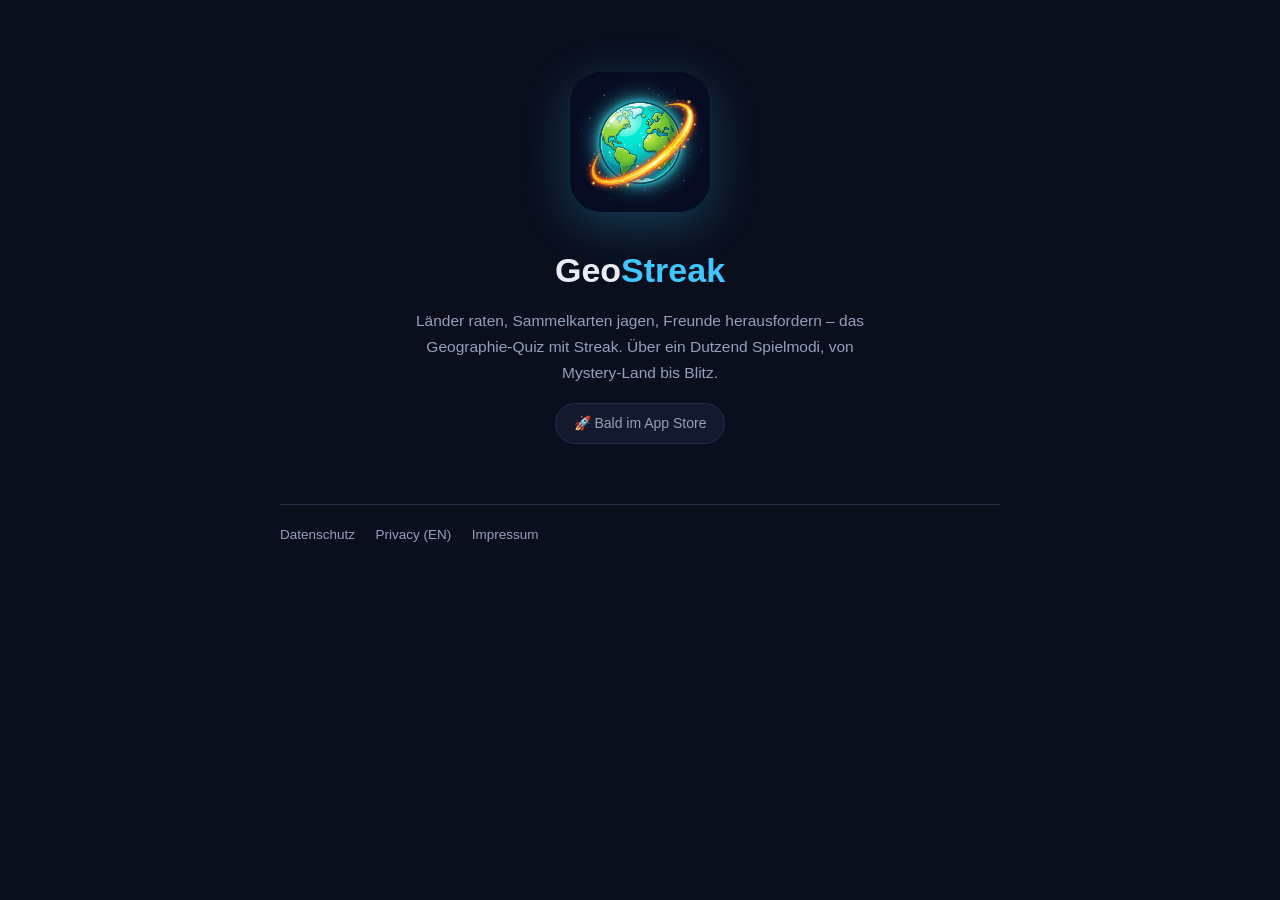
==== index.html @ 34bcbd34 "GeoStreak-Website: Landing, Datenschutz (de/en), Impressum Co-Authored-By: Claude Fable 5 <noreply@a" ====
<!DOCTYPE html>
<html lang="de">
<head>
  <meta charset="utf-8">
  <meta name="viewport" content="width=device-width, initial-scale=1">
  <title>GeoStreak – Das Geographie-Quiz</title>
  <meta name="description" content="GeoStreak: Länder raten, Karten sammeln, Freunde herausfordern. Das Geographie-Quiz mit Streak.">
  <link rel="icon" href="favicon.png">
  <link rel="stylesheet" href="style.css">
</head>
<body>
  <div class="wrap">
    <div class="hero">
      <img class="big" src="icon.png" alt="GeoStreak App-Icon">
      <h1>Geo<span style="color:var(--accent)">Streak</span></h1>
      <p>Länder raten, Sammelkarten jagen, Freunde herausfordern – das Geographie-Quiz mit Streak. Über ein Dutzend Spielmodi, von Mystery-Land bis Blitz.</p>
      <div class="badge">🚀 Bald im App Store</div>
    </div>
    <footer>
      <a href="datenschutz.html">Datenschutz</a>
      <a href="privacy.html">Privacy (EN)</a>
      <a href="impressum.html">Impressum</a>
    </footer>
  </div>
</body>
</html>
---- style.css ----
:root {
  --bg: #0a0f1e;
  --card: #131a2e;
  --line: #232c47;
  --text: #e8edf8;
  --muted: #93a0bc;
  --accent: #3ec8ff;
  --accent2: #fbbf24;
}
* { box-sizing: border-box; }
body {
  margin: 0;
  background: var(--bg);
  color: var(--text);
  font-family: -apple-system, BlinkMacSystemFont, "Segoe UI", Roboto, sans-serif;
  line-height: 1.65;
}
.wrap { max-width: 760px; margin: 0 auto; padding: 32px 20px 60px; }
header.site { display: flex; align-items: center; gap: 14px; margin-bottom: 28px; }
header.site img { width: 52px; height: 52px; border-radius: 13px; }
header.site .name { font-size: 24px; font-weight: 800; }
header.site .name span { color: var(--accent); }
header.site a { text-decoration: none; color: inherit; display: flex; align-items: center; gap: 14px; }
h1 { font-size: 26px; margin: 0 0 6px; }
h2 { font-size: 18px; margin: 28px 0 8px; color: var(--accent); }
p, li { color: var(--text); font-size: 15.5px; }
.muted { color: var(--muted); font-size: 13.5px; }
a { color: var(--accent); }
.card {
  background: var(--card); border: 1px solid var(--line); border-radius: 16px;
  padding: 22px 24px; margin-bottom: 16px;
}
footer { margin-top: 40px; border-top: 1px solid var(--line); padding-top: 16px; }
footer a { color: var(--muted); margin-right: 16px; font-size: 13.5px; text-decoration: none; }
footer a:hover { color: var(--accent); }
.hero { text-align: center; padding: 40px 0 20px; }
.hero img.big { width: 140px; height: 140px; border-radius: 32px; box-shadow: 0 12px 48px rgba(62, 200, 255, 0.25); }
.hero h1 { font-size: 34px; margin-top: 22px; }
.hero p { color: var(--muted); max-width: 480px; margin: 10px auto 0; }
.badge {
  display: inline-block; margin-top: 18px; padding: 8px 18px; border-radius: 999px;
  background: var(--card); border: 1px solid var(--line); color: var(--muted); font-size: 14px;
}
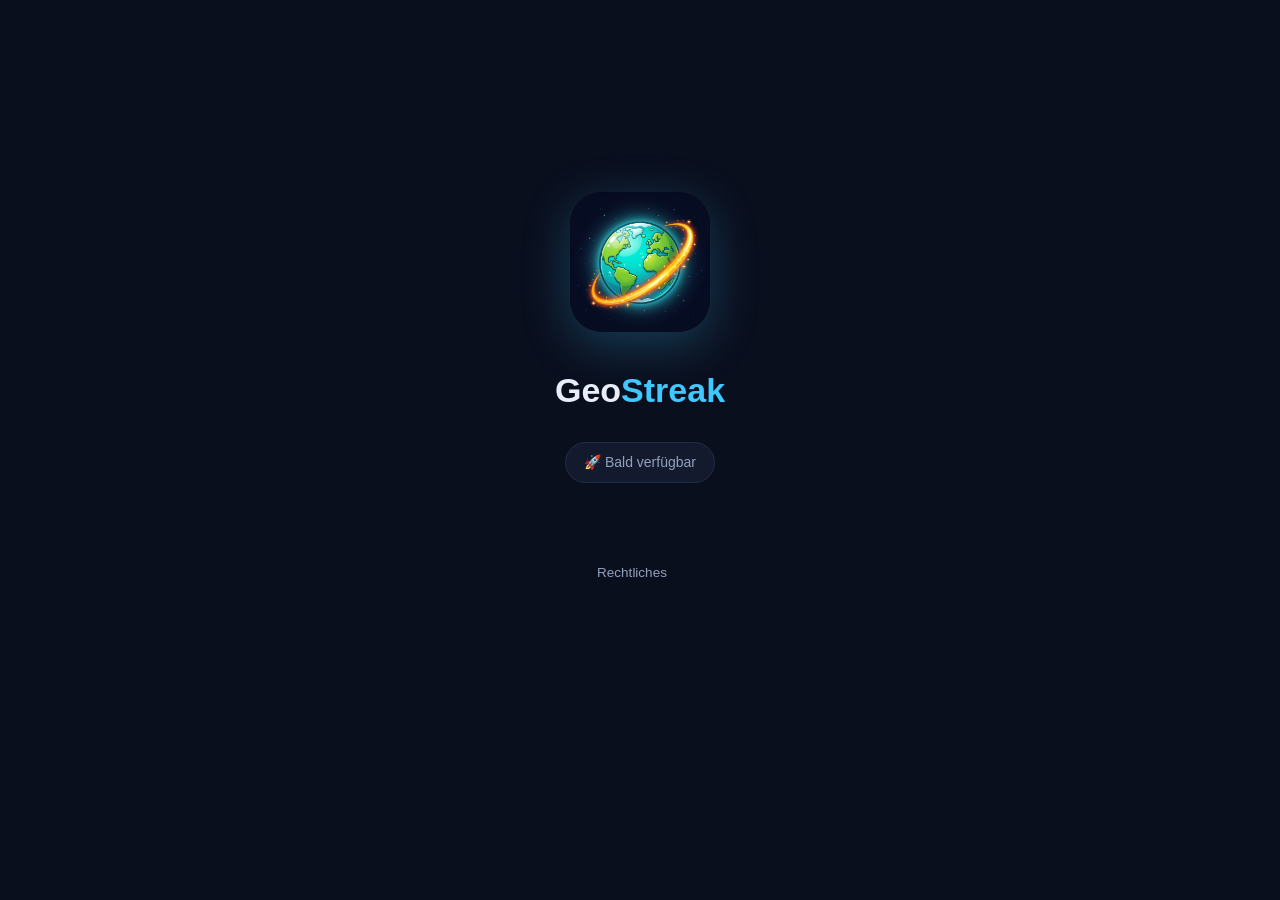
==== commit 35e8a3e9: "Startseite minimal (Bald verfuegbar) + Rechtstexte nach /legal/ (alte URLs leiten weiter) Co-Authore" ====
--- a/index.html
+++ b/index.html
@@ -3,23 +3,20 @@
 <head>
   <meta charset="utf-8">
   <meta name="viewport" content="width=device-width, initial-scale=1">
-  <title>GeoStreak – Das Geographie-Quiz</title>
-  <meta name="description" content="GeoStreak: Länder raten, Karten sammeln, Freunde herausfordern. Das Geographie-Quiz mit Streak.">
+  <title>GeoStreak</title>
+  <meta name="description" content="GeoStreak – das Geographie-Quiz. Bald verfügbar.">
   <link rel="icon" href="favicon.png">
   <link rel="stylesheet" href="style.css">
 </head>
 <body>
-  <div class="wrap">
+  <div class="wrap" style="min-height:85vh;display:flex;flex-direction:column;justify-content:center;">
     <div class="hero">
       <img class="big" src="icon.png" alt="GeoStreak App-Icon">
       <h1>Geo<span style="color:var(--accent)">Streak</span></h1>
-      <p>Länder raten, Sammelkarten jagen, Freunde herausfordern – das Geographie-Quiz mit Streak. Über ein Dutzend Spielmodi, von Mystery-Land bis Blitz.</p>
-      <div class="badge">🚀 Bald im App Store</div>
+      <div class="badge">🚀 Bald verfügbar</div>
     </div>
-    <footer>
-      <a href="datenschutz.html">Datenschutz</a>
-      <a href="privacy.html">Privacy (EN)</a>
-      <a href="impressum.html">Impressum</a>
+    <footer style="text-align:center;border-top:none;">
+      <a href="legal/">Rechtliches</a>
     </footer>
   </div>
 </body>
